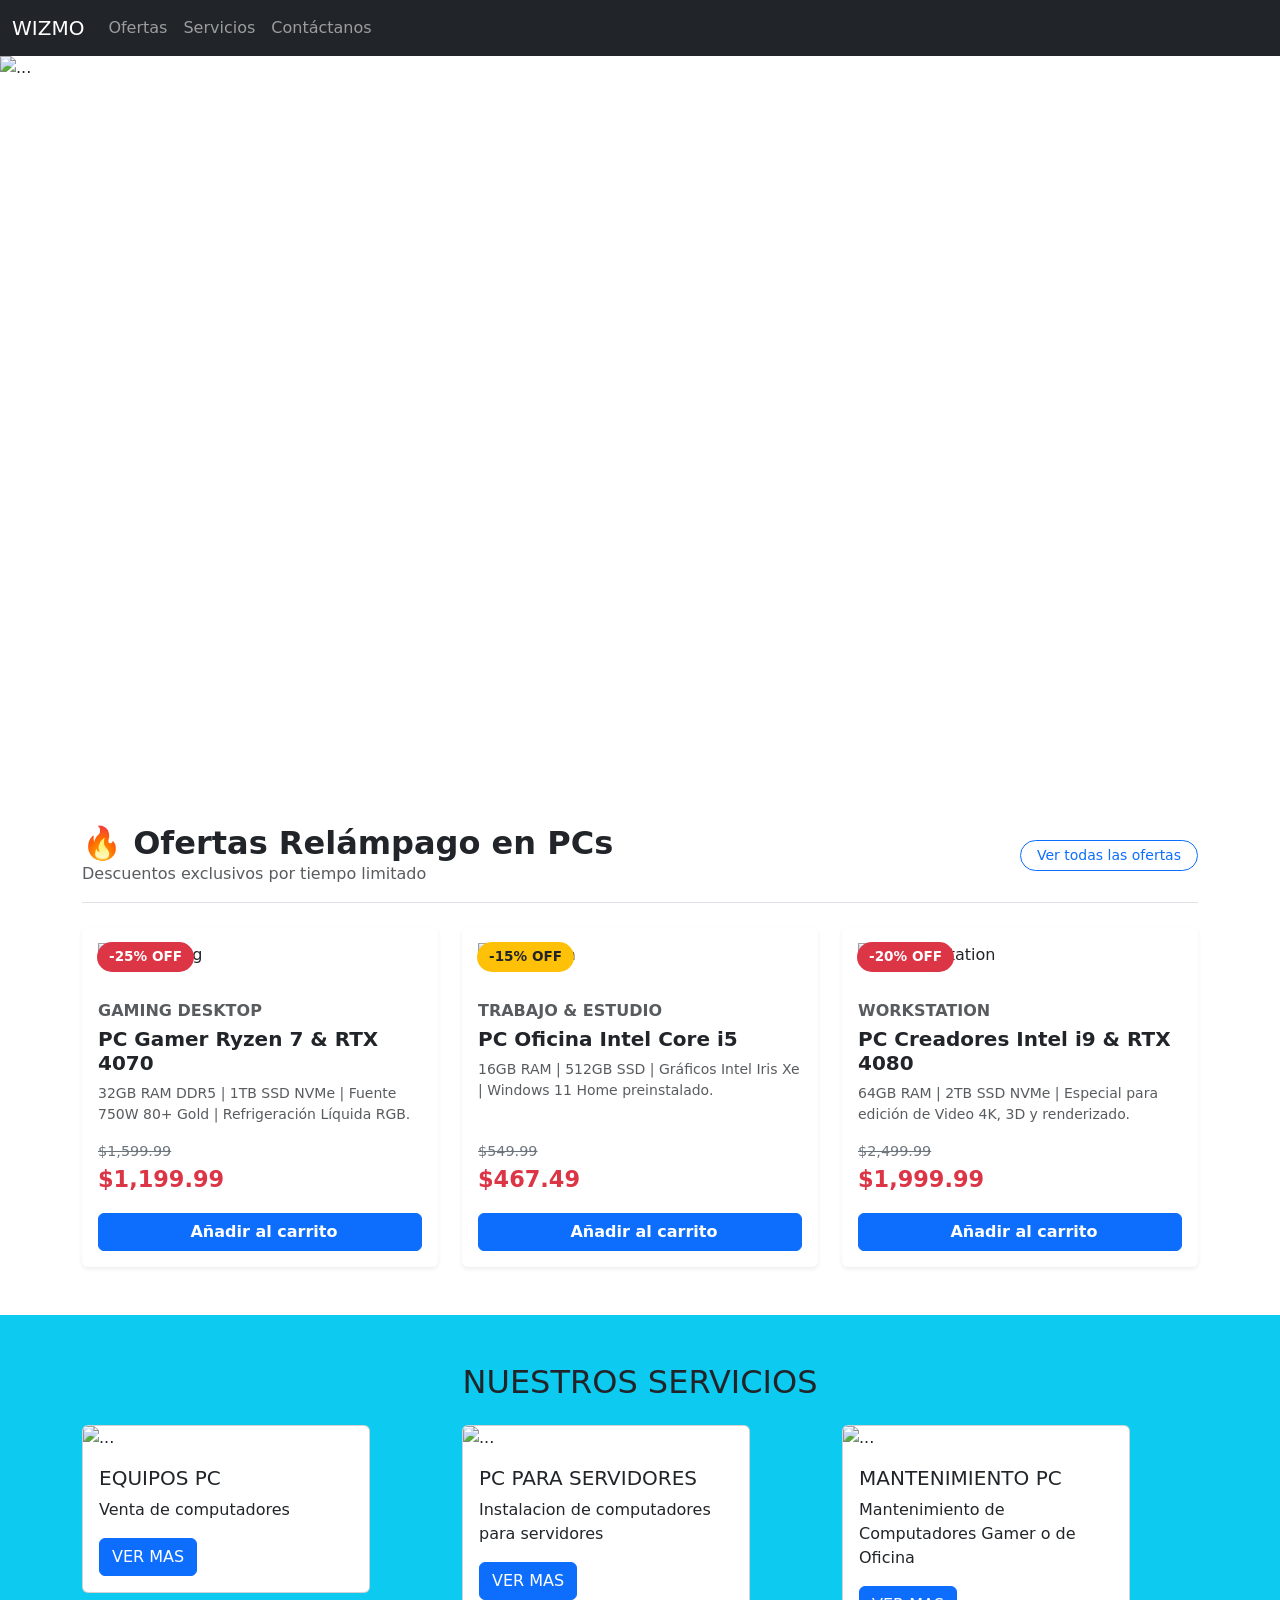
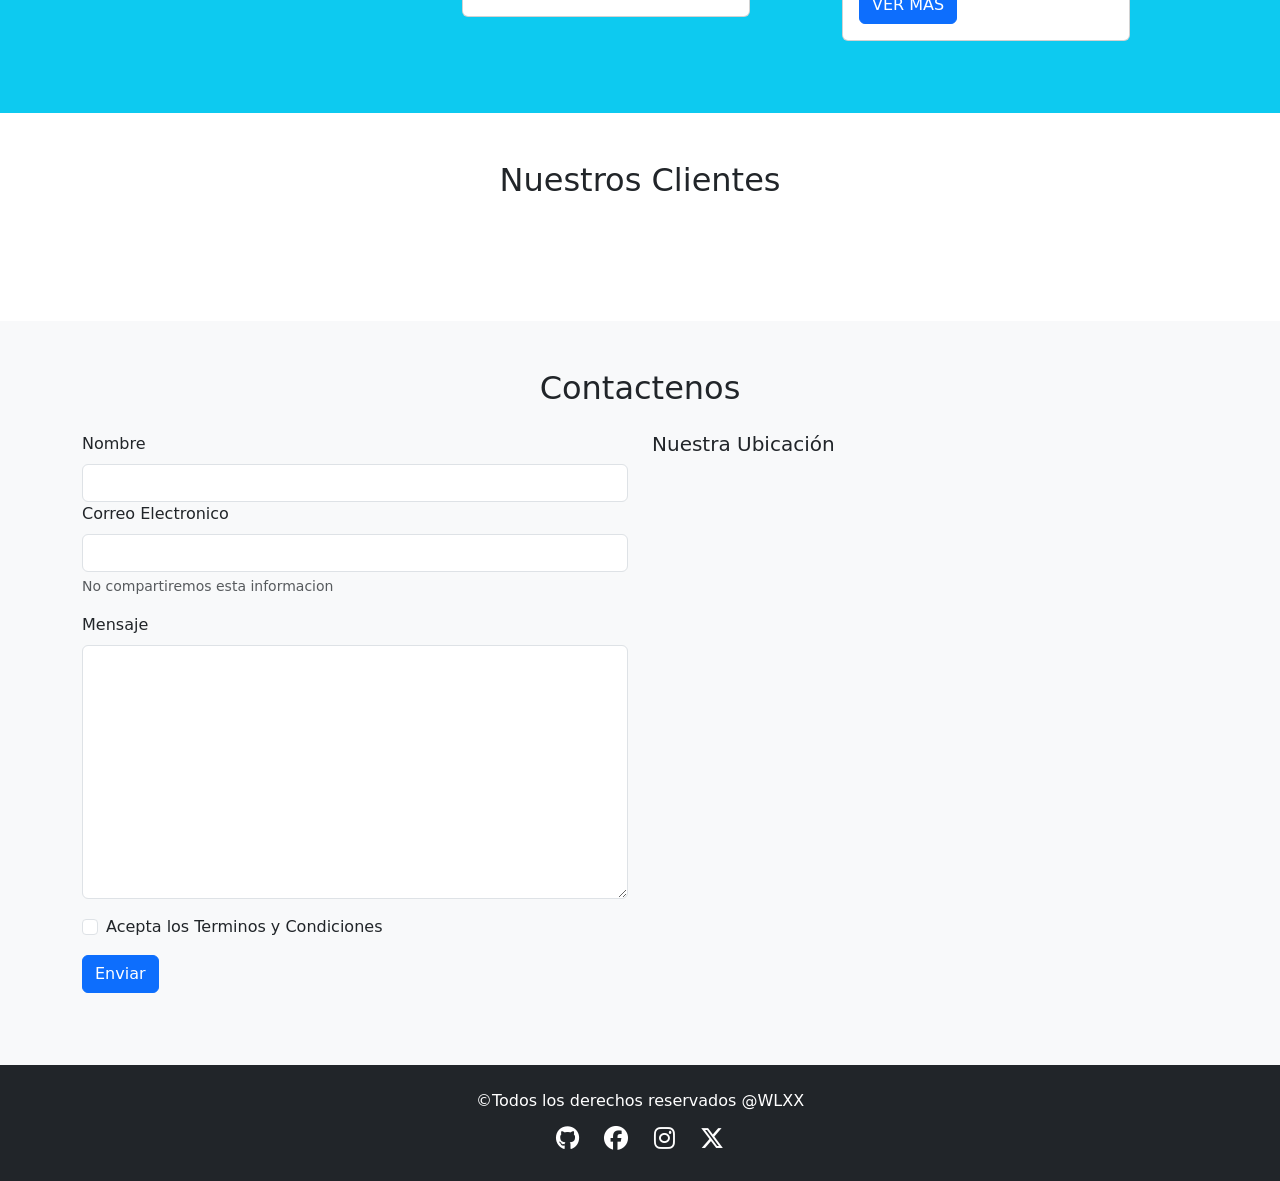
==== index.html @ afa762e8 "Add files via upload" ====
<!DOCTYPE html>
<html lang="en">
<head>
    <meta charset="UTF-8">
    <meta name="viewport" content="width=device-width, initial-scale=1.0">
    <title>WIZMO</title>
    <!-- link bootstrap css -->
    <link href="https://cdn.jsdelivr.net/npm/bootstrap@5.0.2/dist/css/bootstrap.min.css" rel="stylesheet" integrity="sha384-EVSTQN3/azprG1Anm3QDgpJLIm9Nao0Yz1ztcQTwFspd3yD65VohhpuuCOmLASjC" crossorigin="anonymous">
    <!-- Link CSS -->
    <link rel="stylesheet" href="./static/css/boots.css">
    <!-- Link FontAwesome -->
    <link rel="stylesheet" href="https://cdnjs.cloudflare.com/ajax/libs/font-awesome/6.4.2/css/all.min.css" />
</head>
<body>
<nav class="navbar navbar-expand-lg navbar-dark bg-dark fixed-top">
    <div class="container-fluid">
        <a class="navbar-brand" href="#">WIZMO</a>

        <button class="navbar-toggler" type="button"
            data-bs-toggle="collapse"
            data-bs-target="#navbarSupportedContent"
            aria-controls="navbarSupportedContent"
            aria-expanded="false"
            aria-label="Abrir navegación">
            <span class="navbar-toggler-icon"></span>
        </button>

        <div class="collapse navbar-collapse" id="navbarSupportedContent">
            <ul class="navbar-nav me-auto mb-2 mb-lg-0">
                <li class="nav-item">
                    <a class="nav-link" href="#ofertas">Ofertas</a>
                </li>

                <li class="nav-item">
                    <a class="nav-link" href="#servicios">Servicios</a>
                </li>
                
                <li class="nav-item">
                    <a class="nav-link" href="#contacto">Contáctanos</a>
                </li>

            </ul>
        </div>
    </div>
</nav>
<!-- Carrousel SLIDE -->
<div id="carouselExampleIndicators" class="carousel slide" data-bs-ride="carousel">
<div class="carousel-indicators">
    <button type="button" data-bs-target="#carouselExampleIndicators" data-bs-slide-to="0" class="active" aria-current="true" aria-label="Slide 1"></button>
    <button type="button" data-bs-target="#carouselExampleIndicators" data-bs-slide-to="1" aria-label="Slide 2"></button>
    <button type="button" data-bs-target="#carouselExampleIndicators" data-bs-slide-to="2" aria-label="Slide 3"></button>
</div>
<div class="carousel-inner">
    <div class="carousel-item active">
    <img src="https://lookaside.fbsbx.com/catalog_manager/media/?image_id=1017419747172240" class="d-block w-100" alt="...">
    </div>
    <div class="carousel-item">
    <img src="https://media.revistagq.com/photos/68ccdd485150a22f33deb318/1:1/w_3024,h_3024,c_limit/IMG_3142.jpeg" class="d-block w-100" alt="...">
    </div>
    <div class="carousel-item">
    <img src="https://media.gq.com.mx/photos/6793d06a218f0277cc823224/1:1/w_2000,h_2000,c_limit/Tesla_Model_Y.jpg" class="d-block w-100" alt="...">
    </div>
</div>
<button class="carousel-control-prev" type="button" data-bs-target="#carouselExampleIndicators" data-bs-slide="prev">
    <span class="carousel-control-prev-icon" aria-hidden="true"></span>
    <span class="visually-hidden">Previous</span>
</button>
<button class="carousel-control-next" type="button" data-bs-target="#carouselExampleIndicators" data-bs-slide="next">
    <span class="carousel-control-next-icon" aria-hidden="true"></span>
    <span class="visually-hidden">Next</span>
</button>
</div>
<!-- Ofertas -->
<div class="container my-5" id=”ofertas”>
    <!-- Encabezado de la Sección -->
    <div class="d-flex justify-content-between align-items-center mb-4 border-bottom pb-3">
        <div>
            <h2 class="fw-bold mb-0 text-dark">🔥 Ofertas Relámpago en PCs</h2>
            <p class="text-muted mb-0">Descuentos exclusivos por tiempo limitado</p>
        </div>
        <a href="" class="btn btn-outline-primary btn-sm rounded-pill px-3">Ver todas las ofertas</a>
    </div>


    <!-- Rejilla de Cards -->
    <div class="row row-cols-1 row-cols-md-2 row-cols-lg-3 g-4" id="ofertas">
        
        <!-- Tarjeta 1: PC Gaming -->
        <div class="col">
            <div class="card h-100 border-0 shadow-sm card-oferta">
                <!-- Badge de Descuento -->
                <span class="badge bg-danger badge-descuento rounded-pill">-25% OFF</span>
                <!-- Imagen del Producto -->
                <img src="https://assets.jumpseller.com/store/compuelite/themes/552300/settings/0534b2554610b4360ca5/PC-GAMER-CLIO-P1-Mesh-Compuelite-ML.png?1766002365" class="card-img-top p-3 rounded-4" alt="PC Gaming">
                <!-- Cuerpo de la Tarjeta -->
                <div class="card-body d-flex flex-column">
                    <span class="text-uppercase text-muted fs-7 fw-bold mb-1">Gaming Desktop</span>
                    <h5 class="card-title fw-bold text-dark mb-2">PC Gamer Ryzen 7 & RTX 4070</h5>
                    <!-- Especificaciones cortas -->
                    <p class="card-text text-muted small flex-grow-1">
                        32GB RAM DDR5 | 1TB SSD NVMe | Fuente 750W 80+ Gold | Refrigeración Líquida RGB.
                    </p>
                    <!-- Precios -->
                    <div class="mb-3">
                        <span class="precio-anterior d-block">$1,599.99</span>
                        <span class="precio-actual">$1,199.99</span>
                    </div>
                    <!-- Botón de Acción -->
                    <button class="btn btn-primary w-100 fw-bold d-flex align-items-center justify-content-center gap-2">
                        <i class="bi bi-cart-plus"></i> Añadir al carrito
                    </button>
                </div>
            </div>
        </div>

        <!-- Tarjeta 2: PC Oficina -->
        <div class="col">
            <div class="card h-100 border-0 shadow-sm card-oferta">
                <span class="badge bg-warning text-dark badge-descuento rounded-pill">-15% OFF</span>
                <img src="https://encrypted-tbn0.gstatic.com/images?q=tbn:ANd9GcSV-N9hoGPFBVLxPjdljMHj4BR6JIm4dGapHeVJ9uaiVg89ahylqZt_WBg&s=10" class="card-img-top p-3 rounded-4" alt="PC Oficina">
                <div class="card-body d-flex flex-column">
                    <span class="text-uppercase text-muted fs-7 fw-bold mb-1">Trabajo & Estudio</span>
                    <h5 class="card-title fw-bold text-dark mb-2">PC Oficina Intel Core i5</h5>
                    <p class="card-text text-muted small flex-grow-1">
                        16GB RAM | 512GB SSD | Gráficos Intel Iris Xe | Windows 11 Home preinstalado.
                    </p>
                    <div class="mb-3">
                        <span class="precio-anterior d-block">$549.99</span>
                        <span class="precio-actual">$467.49</span>
                    </div>
                    <button class="btn btn-primary w-100 fw-bold d-flex align-items-center justify-content-center gap-2">
                        <i class="bi bi-cart-plus"></i> Añadir al carrito
                    </button>
                </div>
            </div>
        </div>


        <!-- Tarjeta 3: PC Diseño/Creadores -->
        <div class="col">
            <div class="card h-100 border-0 shadow-sm card-oferta">
                <span class="badge bg-danger badge-descuento rounded-pill">-20% OFF</span>
                <img src="https://encrypted-tbn0.gstatic.com/images?q=tbn:ANd9GcREdVPyh3LgqtWf6bo30vKQF3mhna2fJM19K8mw1tX36D5GtTO3Map8s4AO&s=10" class="card-img-top p-3 rounded-4" alt="PC Workstation">
                <div class="card-body d-flex flex-column">
                    <span class="text-uppercase text-muted fs-7 fw-bold mb-1">Workstation</span>
                    <h5 class="card-title fw-bold text-dark mb-2">PC Creadores Intel i9 & RTX 4080</h5>
                    <p class="card-text text-muted small flex-grow-1">
                        64GB RAM | 2TB SSD NVMe | Especial para edición de Video 4K, 3D y renderizado.
                    </p>
                    <div class="mb-3">
                        <span class="precio-anterior d-block">$2,499.99</span>
                        <span class="precio-actual">$1,999.99</span>
                    </div>
                    <button class="btn btn-primary w-100 fw-bold d-flex align-items-center justify-content-center gap-2">
                        <i class="bi bi-cart-plus"></i> Añadir al carrito
                    </button>
                </div>
            </div>
        </div>


    </div>
</div>

<!-- Tarjetas de info -->
<section id="servicios" class="py-5 bg-info">
    <div class="container">
        <h2 class="text-center mb-4">NUESTROS SERVICIOS</h2>
        <div class="row">
            <div class="col-md-4 mb-4">
                <div class="card" style="width: 18rem;">
<img src="https://i.ytimg.com/vi/AHyvoTwLFGU/maxresdefault.jpg" class="card-img-top" alt="...">
<div class="card-body">
    <h5 class="card-title">EQUIPOS PC</h5>
    <p class="card-text">Venta de computadores</p>
    <a href="#servicios" class="btn btn-primary">VER MAS</a>
</div>
</div>
            </div>
            <div class="col-md-4 mb-4">
                <div class="card" style="width: 18rem;">
<img src="https://encrypted-tbn0.gstatic.com/images?q=tbn:ANd9GcRhfUkRSqbElsB2lYGz_9zUZPpLKxBICO8pp35T9K1jCeWxK1H1qC2_TEo&s=10" class="card-img-top" alt="...">
<div class="card-body">
    <h5 class="card-title">PC PARA SERVIDORES</h5>
    <p class="card-text">Instalacion de computadores para servidores</p>
    <a href="#" class="btn btn-primary">VER MAS</a>
</div>
</div>
            </div>
            <div class="col-md-4 mb-4">
                <div class="card" style="width: 18rem;">
<img src="https://img.magnific.com/foto-gratis/necesito-arreglar-joven-usando-destornillador-mirar-dentro-computadora-cpu-rota-antes-repararla-tienda_662251-115.jpg?semt=ais_hybrid&w=740&q=80" class="card-img-top" alt="...">
<div class="card-body">
    <h5 class="card-title">MANTENIMIENTO PC</h5>
    <p class="card-text">Mantenimiento de Computadores Gamer o de Oficina</p>
    <a href="#" class="btn btn-primary">VER MAS</a>
</div>
</div>
            </div>
        </div>
    </div>
</section>
<!-- SECCION DE MARCA -->
<section class="bg-white py-5">
    <div class="container">
        <h2 class="text-center mb-4">Nuestros Clientes</h2>
        <div class="marquee">
            <div class="marquee-content d-flex align-items-center">
                <img src="https://encrypted-tbn0.gstatic.com/images?q=tbn:ANd9GcQLo2RlU9ByUP27-rlUVNVNFl4QfL1ArK4oZdR0Ghz3wp_azWOjlyez0WY&s=10" alt="" class="mx-4" height="50px"></img>
                <img src="https://encrypted-tbn0.gstatic.com/images?q=tbn:ANd9GcRZemBf1Bnba_4W4B-OiMpVwzIfCMmIKz-UsA-kVDCgMXQqRsKhqiY3nfLa&s=10" alt="" class="mx-4" height="50px"></img>
                <img src="https://colnodo.apc.org/apc-aa-files/29c29af13929998ee0f5911a7598fd58/27.png" alt="" class="mx-4" height="50px"></img>
                <img src="https://yt3.googleusercontent.com/lGolkVwfeyWWpyvb7Ljry29P5CFeYkNEp5EbO2PluoHVlJpVJ-n8UHidF6O0ubhJuqqImFzKHqA=s900-c-k-c0x00ffffff-no-rj" alt="" class="mx-4" height="50px"></img>
                <img src="https://redunete.net/home/wp-content/uploads/2024/10/Logo-U-Sabana-1.jpeg" alt="" class="mx-4" height="50px"></img>
                <!-- SEGUNDO BLOQUE DE LOGOS -->
                <img src="https://encrypted-tbn0.gstatic.com/images?q=tbn:ANd9GcQLo2RlU9ByUP27-rlUVNVNFl4QfL1ArK4oZdR0Ghz3wp_azWOjlyez0WY&s=10" alt="" class="mx-4" height="50px"></img>
                <img src="https://encrypted-tbn0.gstatic.com/images?q=tbn:ANd9GcRZemBf1Bnba_4W4B-OiMpVwzIfCMmIKz-UsA-kVDCgMXQqRsKhqiY3nfLa&s=10" alt="" class="mx-4" height="50px"></img>
                <img src="https://colnodo.apc.org/apc-aa-files/29c29af13929998ee0f5911a7598fd58/27.png" alt="" class="mx-4" height="50px"></img>
                <img src="https://yt3.googleusercontent.com/lGolkVwfeyWWpyvb7Ljry29P5CFeYkNEp5EbO2PluoHVlJpVJ-n8UHidF6O0ubhJuqqImFzKHqA=s900-c-k-c0x00ffffff-no-rj" alt="" class="mx-4" height="50px"></img>
                <img src="https://redunete.net/home/wp-content/uploads/2024/10/Logo-U-Sabana-1.jpeg" alt="" class="mx-4" height="50px"></img>
            </div>
        </div>
    </div>
</section>
<!-- SECCION DE MAPA Y FORMULARIO DE CONTACTO -->
<section id="contacto" class="bg-light py-5" id="#cuenta">
    <div class="container">
        <h2 class="text-center mb-4">Contactenos</h2>
        <div class="row">
            <div class="col-md-6 mb-4">
                <form>
                <div class="mb-3">
                    <label for="" class="form-label">Nombre</label>
                    <input type="text" name="" id="" class="form-control" requierd>
                    <label for="exampleInputEmail1" class="form-label">Correo Electronico</label>
                    <input type="email" class="form-control" id="exampleInputEmail1" aria-describedby="emailHelp" required>
                    <div id="emailHelp" class="form-text">No compartiremos esta informacion</div>
                </div>
                <div class="mb-3">
                    <label for="exampleInputPassword1" class="form-label">Mensaje</label>
                    <textarea name="" id="" rows="10" class="form-control" required="required">

                    </textarea>
                </div>
                <div class="mb-3 form-check">
                    <input type="checkbox" class="form-check-input" id="exampleCheck1" required>
                    <label class="form-check-label" for="exampleCheck1">Acepta los Terminos y Condiciones</label>
                </div>
                <button type="submit" class="btn btn-primary">Enviar</button>
                </form>

            </div>
            <!-- seccion de mapa -->
            <div class="col-md-6">
                <h5 class="mb-3">Nuestra Ubicación</h5>
                <iframe src="https://www.google.com/maps/embed?pb=!1m18!1m12!1m3!1d1849.0488185597426!2d-80.18582263241464!3d25.776508326944594!2m3!1f0!2f0!3f0!3m2!1i1024!2i768!4f13.1!3m3!1m2!1s0x88d9b4206f1f80d9%3A0x87962a8eb8223143!2sBayside%20Marketplace!5e0!3m2!1ses!2sco!4v1791043540292!5m2!1ses!2sco" width="600" height="450" style="border:0;" allowfullscreen="" loading="lazy" referrerpolicy="strict-origin-when-cross-origin"></iframe>
            </div>
        </div>
    </div>
</section>
<!-- SECCION DE FOOTER Y REDES SOCIALES -->
<footer class="bg-dark text-white text-center py-4">
    <p class="mb-2">&copy;Todos los derechos reservados @WLXX</p>
    <div class="social-icons">
        <a href="https://github.com/" target="_blank"><i class="fa-brands fa-github"></i></a>
        <a href="https://www.facebook.com/?locale=es_LA" target="_blank"><i class="fa-brands fa-facebook"></i></a>
        <a href="https://www.instagram.com/" target="_blank"><i class="fa-brands fa-instagram"></i></a>
        <a href="https://x.com/?lang=es" target="_blank"><i class="fa-brands fa-x-twitter"></i></a>
    </div>
</footer>


<!-- Bootstrap JS -->
<script src="https://cdn.jsdelivr.net/npm/bootstrap@5.0.2/dist/js/bootstrap.bundle.min.js" integrity="sha384-MrcW6ZMFYlzcLA8Nl+NtUVF0sA7MsXsP1UyJoMp4YLEuNSfAP+JcXn/tWtIaxVXM" crossorigin="anonymous"></script>
</body>
</html>
---- static/css/boots.css ----
body {
    padding-top: 56px;
}
.carousel-item img {
    height: 500px;
    object-fit: cover;
}
.social-icons a {
    color: white;
    margin: 0 10px;
    font-size: 1.5rem;
}
.testimonial {
    background-color: #f8f9fa;
    padding: 30px;
    border-radius: 10px;
    margin-bottom: 20px;
}
iframe {
    width: 100%;
    border: 0;
    height: 350px;
}
.marquee {
  overflow: hidden;
  position: relative;
}
.marquee-content {
  display: flex;
  animation: marquee 30s linear infinite;
}
.marquee-content img {
  max-height: 50px;
  object-fit: contain;
}

@keyframes marquee {
  0% {
    transform: translateX(0%);
  }
  100% {
    transform: translateX(-50%);
  }
}
/* Esta regla de CSS se utiliza para modificar tamaño imágenes en contenedor section  */
.carousel-inner .carousel-item img{
    height: 80vh;
    width: 90vw;
}

/* Estilos personalizados para mejorar el diseño */
        .card-oferta {
            transition: transform 0.3s ease, box-shadow 0.3s ease;
            position: relative;
        }
        .card-oferta:hover {
            transform: translateY(-5px);
            box-shadow: 0 10px 20px rgba(0,0,0,0.15) !important;
        }
        .badge-descuento {
            position: absolute;
            top: 15px;
            left: 15px;
            z-index: 10;
            padding: 8px 12px;
            font-size: 0.85rem;
            font-weight: bold;
        }
        .precio-anterior {
            text-decoration: line-through;
            color: #6c757d;
            font-size: 0.9rem;
        }
        .precio-actual {
            color: #dc3545;
            font-weight: bold;
            font-size: 1.4rem;
        }
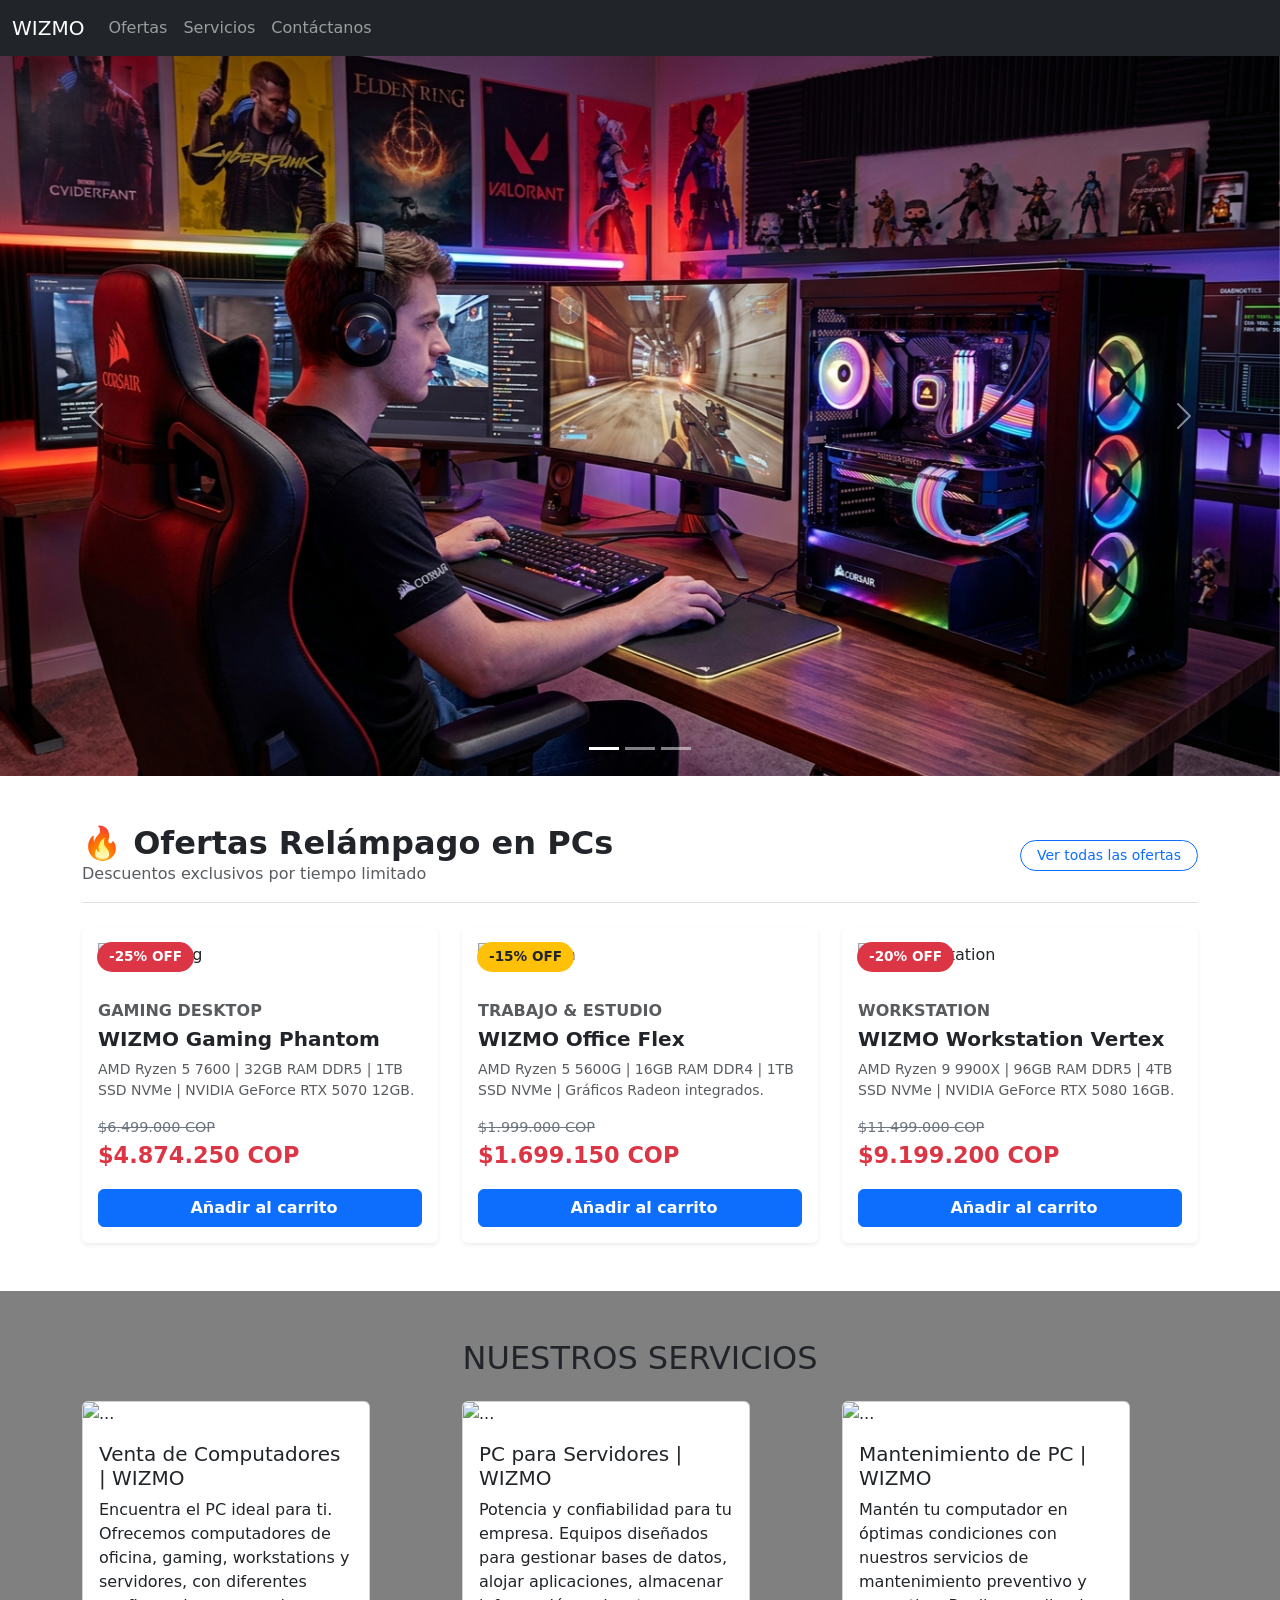
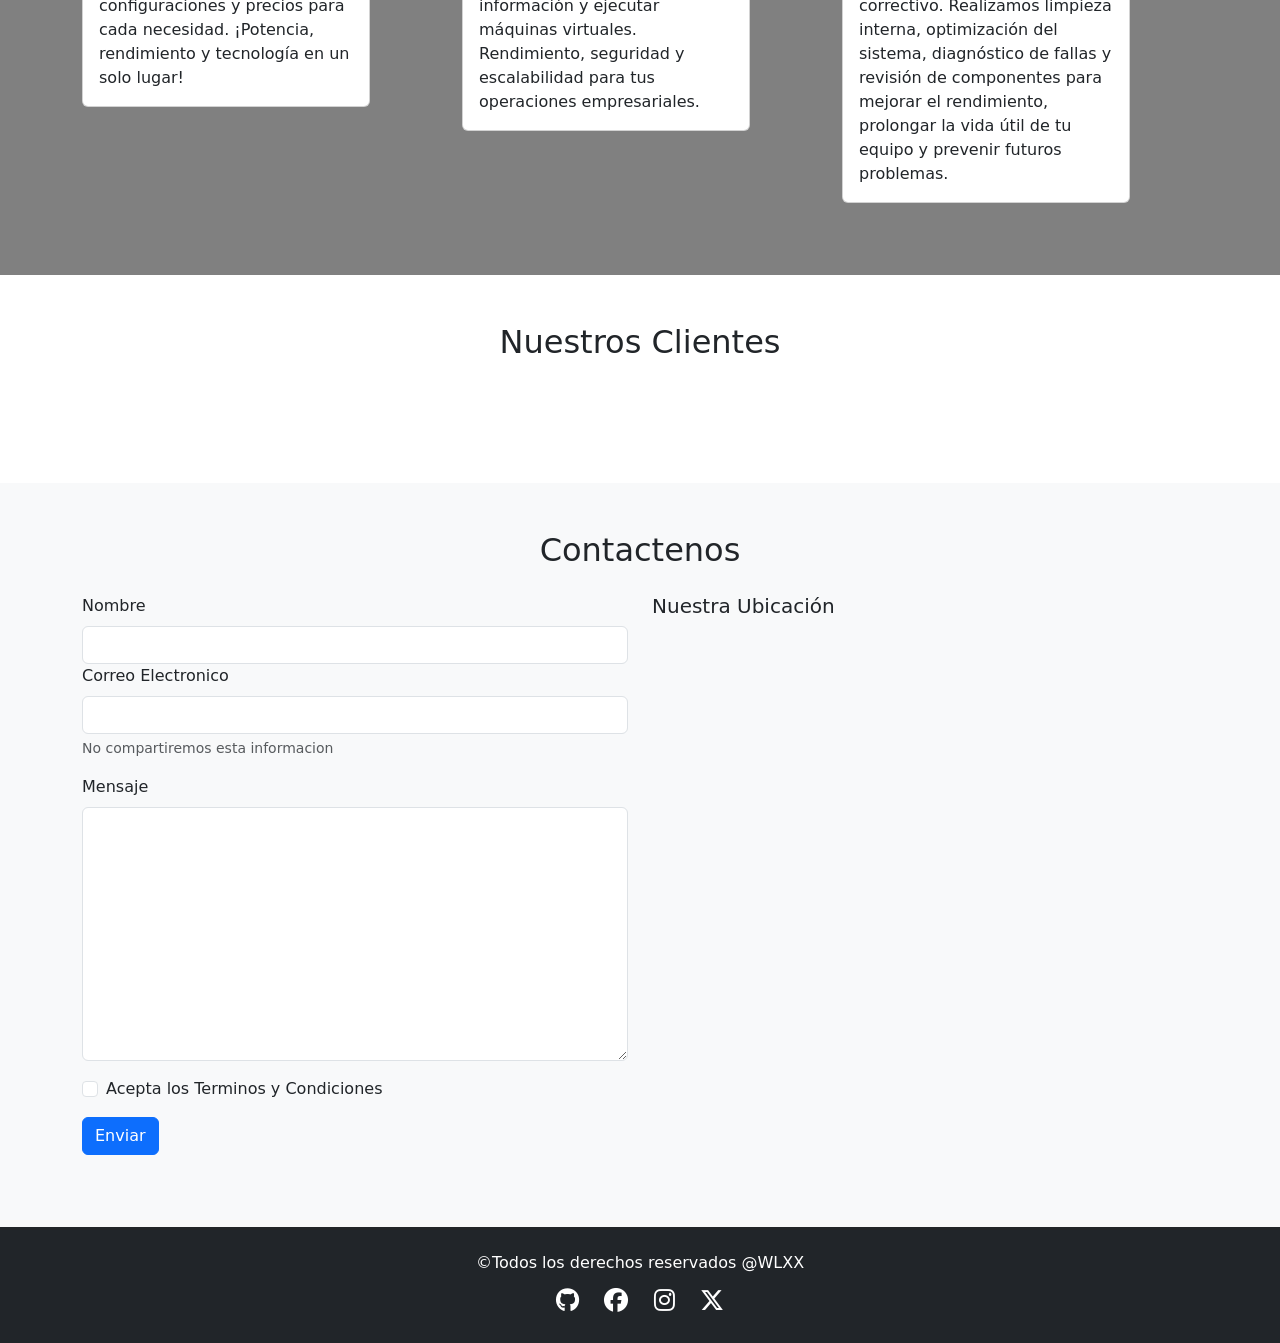
==== commit 1669eaa2: "Add files via upload" ====
--- a/index.html
+++ b/index.html
@@ -1,17 +1,22 @@
+
 <!DOCTYPE html>
 <html lang="en">
 <head>
     <meta charset="UTF-8">
     <meta name="viewport" content="width=device-width, initial-scale=1.0">
     <title>WIZMO</title>
+
     <!-- link bootstrap css -->
     <link href="https://cdn.jsdelivr.net/npm/bootstrap@5.0.2/dist/css/bootstrap.min.css" rel="stylesheet" integrity="sha384-EVSTQN3/azprG1Anm3QDgpJLIm9Nao0Yz1ztcQTwFspd3yD65VohhpuuCOmLASjC" crossorigin="anonymous">
+
     <!-- Link CSS -->
     <link rel="stylesheet" href="./static/css/boots.css">
+
     <!-- Link FontAwesome -->
     <link rel="stylesheet" href="https://cdnjs.cloudflare.com/ajax/libs/font-awesome/6.4.2/css/all.min.css" />
 </head>
 <body>
+
 <nav class="navbar navbar-expand-lg navbar-dark bg-dark fixed-top">
     <div class="container-fluid">
         <a class="navbar-brand" href="#">WIZMO</a>
@@ -34,78 +39,83 @@
                 <li class="nav-item">
                     <a class="nav-link" href="#servicios">Servicios</a>
                 </li>
-                
+
                 <li class="nav-item">
                     <a class="nav-link" href="#contacto">Contáctanos</a>
                 </li>
-
             </ul>
         </div>
     </div>
 </nav>
+
 <!-- Carrousel SLIDE -->
 <div id="carouselExampleIndicators" class="carousel slide" data-bs-ride="carousel">
-<div class="carousel-indicators">
-    <button type="button" data-bs-target="#carouselExampleIndicators" data-bs-slide-to="0" class="active" aria-current="true" aria-label="Slide 1"></button>
-    <button type="button" data-bs-target="#carouselExampleIndicators" data-bs-slide-to="1" aria-label="Slide 2"></button>
-    <button type="button" data-bs-target="#carouselExampleIndicators" data-bs-slide-to="2" aria-label="Slide 3"></button>
+    <div class="carousel-indicators">
+        <button type="button" data-bs-target="#carouselExampleIndicators" data-bs-slide-to="0" class="active" aria-current="true" aria-label="Slide 1"></button>
+        <button type="button" data-bs-target="#carouselExampleIndicators" data-bs-slide-to="1" aria-label="Slide 2"></button>
+        <button type="button" data-bs-target="#carouselExampleIndicators" data-bs-slide-to="2" aria-label="Slide 3"></button>
+    </div>
+
+    <div class="carousel-inner">
+        <div class="carousel-item active">
+            <img src="./static/img/Gemini_Generated_Image_9w3np29w3np29w3n.jpg" class="d-block w-100" alt="...">
+        </div>
+
+        <div class="carousel-item">
+            <img src="./static/img/Gemini_Generated_Image_alhp1malhp1malhp.jpg" class="d-block w-100" alt="...">
+        </div>
+
+        <div class="carousel-item">
+            <img src="./static/img/Gemini_Generated_Image_jlkqrojlkqrojlkq.jpg" class="d-block w-100" alt="...">
+        </div>
+    </div>
+
+    <button class="carousel-control-prev" type="button" data-bs-target="#carouselExampleIndicators" data-bs-slide="prev">
+        <span class="carousel-control-prev-icon" aria-hidden="true"></span>
+        <span class="visually-hidden">Previous</span>
+    </button>
+
+    <button class="carousel-control-next" type="button" data-bs-target="#carouselExampleIndicators" data-bs-slide="next">
+        <span class="carousel-control-next-icon" aria-hidden="true"></span>
+        <span class="visually-hidden">Next</span>
+    </button>
 </div>
-<div class="carousel-inner">
-    <div class="carousel-item active">
-    <img src="https://lookaside.fbsbx.com/catalog_manager/media/?image_id=1017419747172240" class="d-block w-100" alt="...">
-    </div>
-    <div class="carousel-item">
-    <img src="https://media.revistagq.com/photos/68ccdd485150a22f33deb318/1:1/w_3024,h_3024,c_limit/IMG_3142.jpeg" class="d-block w-100" alt="...">
-    </div>
-    <div class="carousel-item">
-    <img src="https://media.gq.com.mx/photos/6793d06a218f0277cc823224/1:1/w_2000,h_2000,c_limit/Tesla_Model_Y.jpg" class="d-block w-100" alt="...">
-    </div>
-</div>
-<button class="carousel-control-prev" type="button" data-bs-target="#carouselExampleIndicators" data-bs-slide="prev">
-    <span class="carousel-control-prev-icon" aria-hidden="true"></span>
-    <span class="visually-hidden">Previous</span>
-</button>
-<button class="carousel-control-next" type="button" data-bs-target="#carouselExampleIndicators" data-bs-slide="next">
-    <span class="carousel-control-next-icon" aria-hidden="true"></span>
-    <span class="visually-hidden">Next</span>
-</button>
-</div>
+
 <!-- Ofertas -->
-<div class="container my-5" id=”ofertas”>
+<div class="container my-5" id="ofertas">
     <!-- Encabezado de la Sección -->
     <div class="d-flex justify-content-between align-items-center mb-4 border-bottom pb-3">
         <div>
             <h2 class="fw-bold mb-0 text-dark">🔥 Ofertas Relámpago en PCs</h2>
             <p class="text-muted mb-0">Descuentos exclusivos por tiempo limitado</p>
         </div>
-        <a href="" class="btn btn-outline-primary btn-sm rounded-pill px-3">Ver todas las ofertas</a>
-    </div>
-
+
+        <a href="./ofertas.html" class="btn btn-outline-primary btn-sm rounded-pill px-3">Ver todas las ofertas</a>
+    </div>
 
     <!-- Rejilla de Cards -->
-    <div class="row row-cols-1 row-cols-md-2 row-cols-lg-3 g-4" id="ofertas">
-        
+    <div class="row row-cols-1 row-cols-md-2 row-cols-lg-3 g-4">
+
         <!-- Tarjeta 1: PC Gaming -->
         <div class="col">
             <div class="card h-100 border-0 shadow-sm card-oferta">
-                <!-- Badge de Descuento -->
                 <span class="badge bg-danger badge-descuento rounded-pill">-25% OFF</span>
-                <!-- Imagen del Producto -->
+
                 <img src="https://assets.jumpseller.com/store/compuelite/themes/552300/settings/0534b2554610b4360ca5/PC-GAMER-CLIO-P1-Mesh-Compuelite-ML.png?1766002365" class="card-img-top p-3 rounded-4" alt="PC Gaming">
-                <!-- Cuerpo de la Tarjeta -->
+
                 <div class="card-body d-flex flex-column">
                     <span class="text-uppercase text-muted fs-7 fw-bold mb-1">Gaming Desktop</span>
-                    <h5 class="card-title fw-bold text-dark mb-2">PC Gamer Ryzen 7 & RTX 4070</h5>
-                    <!-- Especificaciones cortas -->
+                    <h5 class="card-title fw-bold text-dark mb-2">WIZMO Gaming Phantom</h5>
+
                     <p class="card-text text-muted small flex-grow-1">
-                        32GB RAM DDR5 | 1TB SSD NVMe | Fuente 750W 80+ Gold | Refrigeración Líquida RGB.
+                        AMD Ryzen 5 7600 | 32GB RAM DDR5 | 1TB SSD NVMe | NVIDIA GeForce RTX 5070 12GB.
                     </p>
-                    <!-- Precios -->
-                    <div class="mb-3">
-                        <span class="precio-anterior d-block">$1,599.99</span>
-                        <span class="precio-actual">$1,199.99</span>
-                    </div>
-                    <!-- Botón de Acción -->
+
+                    <div class="mb-3">
+                        <span class="precio-anterior d-block">$6.499.000 COP</span>
+                        <span class="precio-actual">$4.874.250 COP</span>
+                    </div>
+
                     <button class="btn btn-primary w-100 fw-bold d-flex align-items-center justify-content-center gap-2">
                         <i class="bi bi-cart-plus"></i> Añadir al carrito
                     </button>
@@ -117,40 +127,49 @@
         <div class="col">
             <div class="card h-100 border-0 shadow-sm card-oferta">
                 <span class="badge bg-warning text-dark badge-descuento rounded-pill">-15% OFF</span>
+
                 <img src="https://encrypted-tbn0.gstatic.com/images?q=tbn:ANd9GcSV-N9hoGPFBVLxPjdljMHj4BR6JIm4dGapHeVJ9uaiVg89ahylqZt_WBg&s=10" class="card-img-top p-3 rounded-4" alt="PC Oficina">
+
                 <div class="card-body d-flex flex-column">
-                    <span class="text-uppercase text-muted fs-7 fw-bold mb-1">Trabajo & Estudio</span>
-                    <h5 class="card-title fw-bold text-dark mb-2">PC Oficina Intel Core i5</h5>
+                    <span class="text-uppercase text-muted fs-7 fw-bold mb-1">Trabajo &amp; Estudio</span>
+                    <h5 class="card-title fw-bold text-dark mb-2">WIZMO Office Flex</h5>
+
                     <p class="card-text text-muted small flex-grow-1">
-                        16GB RAM | 512GB SSD | Gráficos Intel Iris Xe | Windows 11 Home preinstalado.
+                        AMD Ryzen 5 5600G | 16GB RAM DDR4 | 1TB SSD NVMe | Gráficos Radeon integrados.
                     </p>
-                    <div class="mb-3">
-                        <span class="precio-anterior d-block">$549.99</span>
-                        <span class="precio-actual">$467.49</span>
-                    </div>
+
+                    <div class="mb-3">
+                        <span class="precio-anterior d-block">$1.999.000 COP</span>
+                        <span class="precio-actual">$1.699.150 COP</span>
+                    </div>
+
                     <button class="btn btn-primary w-100 fw-bold d-flex align-items-center justify-content-center gap-2">
                         <i class="bi bi-cart-plus"></i> Añadir al carrito
                     </button>
                 </div>
             </div>
         </div>
-
 
         <!-- Tarjeta 3: PC Diseño/Creadores -->
         <div class="col">
             <div class="card h-100 border-0 shadow-sm card-oferta">
                 <span class="badge bg-danger badge-descuento rounded-pill">-20% OFF</span>
+
                 <img src="https://encrypted-tbn0.gstatic.com/images?q=tbn:ANd9GcREdVPyh3LgqtWf6bo30vKQF3mhna2fJM19K8mw1tX36D5GtTO3Map8s4AO&s=10" class="card-img-top p-3 rounded-4" alt="PC Workstation">
+
                 <div class="card-body d-flex flex-column">
                     <span class="text-uppercase text-muted fs-7 fw-bold mb-1">Workstation</span>
-                    <h5 class="card-title fw-bold text-dark mb-2">PC Creadores Intel i9 & RTX 4080</h5>
+                    <h5 class="card-title fw-bold text-dark mb-2">WIZMO Workstation Vertex</h5>
+
                     <p class="card-text text-muted small flex-grow-1">
-                        64GB RAM | 2TB SSD NVMe | Especial para edición de Video 4K, 3D y renderizado.
+                        AMD Ryzen 9 9900X | 96GB RAM DDR5 | 4TB SSD NVMe | NVIDIA GeForce RTX 5080 16GB.
                     </p>
-                    <div class="mb-3">
-                        <span class="precio-anterior d-block">$2,499.99</span>
-                        <span class="precio-actual">$1,999.99</span>
-                    </div>
+
+                    <div class="mb-3">
+                        <span class="precio-anterior d-block">$11.499.000 COP</span>
+                        <span class="precio-actual">$9.199.200 COP</span>
+                    </div>
+
                     <button class="btn btn-primary w-100 fw-bold d-flex align-items-center justify-content-center gap-2">
                         <i class="bi bi-cart-plus"></i> Añadir al carrito
                     </button>
@@ -158,108 +177,138 @@
             </div>
         </div>
 
-
     </div>
 </div>
 
 <!-- Tarjetas de info -->
-<section id="servicios" class="py-5 bg-info">
+<section id="servicios" class="py-5" style="background-color: #808080;">
     <div class="container">
         <h2 class="text-center mb-4">NUESTROS SERVICIOS</h2>
+
         <div class="row">
             <div class="col-md-4 mb-4">
                 <div class="card" style="width: 18rem;">
-<img src="https://i.ytimg.com/vi/AHyvoTwLFGU/maxresdefault.jpg" class="card-img-top" alt="...">
-<div class="card-body">
-    <h5 class="card-title">EQUIPOS PC</h5>
-    <p class="card-text">Venta de computadores</p>
-    <a href="#servicios" class="btn btn-primary">VER MAS</a>
-</div>
-</div>
-            </div>
+                    <img src="https://i.ytimg.com/vi/AHyvoTwLFGU/maxresdefault.jpg" class="card-img-top" alt="...">
+                    <div class="card-body">
+                        <h5 class="card-title">Venta de Computadores | WIZMO</h5>
+                        <p class="card-text">Encuentra el PC ideal para ti. Ofrecemos computadores de oficina, gaming, workstations y servidores, con diferentes configuraciones y precios para cada necesidad. ¡Potencia, rendimiento y tecnología en un solo lugar!</p>
+                    </div>
+                </div>
+            </div>
+
             <div class="col-md-4 mb-4">
                 <div class="card" style="width: 18rem;">
-<img src="https://encrypted-tbn0.gstatic.com/images?q=tbn:ANd9GcRhfUkRSqbElsB2lYGz_9zUZPpLKxBICO8pp35T9K1jCeWxK1H1qC2_TEo&s=10" class="card-img-top" alt="...">
-<div class="card-body">
-    <h5 class="card-title">PC PARA SERVIDORES</h5>
-    <p class="card-text">Instalacion de computadores para servidores</p>
-    <a href="#" class="btn btn-primary">VER MAS</a>
-</div>
-</div>
-            </div>
+                    <img src="https://encrypted-tbn0.gstatic.com/images?q=tbn:ANd9GcRhfUkRSqbElsB2lYGz_9zUZPpLKxBICO8pp35T9K1jCeWxK1H1qC2_TEo&s=10" class="card-img-top" alt="...">
+                    <div class="card-body">
+                        <h5 class="card-title">PC para Servidores | WIZMO</h5>
+                        <p class="card-text">Potencia y confiabilidad para tu empresa. Equipos diseñados para gestionar bases de datos, alojar aplicaciones, almacenar información y ejecutar máquinas virtuales. Rendimiento, seguridad y escalabilidad para tus operaciones empresariales.</p>
+                    </div>
+                </div>
+            </div>
+
             <div class="col-md-4 mb-4">
                 <div class="card" style="width: 18rem;">
-<img src="https://img.magnific.com/foto-gratis/necesito-arreglar-joven-usando-destornillador-mirar-dentro-computadora-cpu-rota-antes-repararla-tienda_662251-115.jpg?semt=ais_hybrid&w=740&q=80" class="card-img-top" alt="...">
-<div class="card-body">
-    <h5 class="card-title">MANTENIMIENTO PC</h5>
-    <p class="card-text">Mantenimiento de Computadores Gamer o de Oficina</p>
-    <a href="#" class="btn btn-primary">VER MAS</a>
-</div>
-</div>
+                    <img src="https://img.magnific.com/foto-gratis/necesito-arreglar-joven-usando-destornillador-mirar-dentro-computadora-cpu-rota-antes-repararla-tienda_662251-115.jpg?semt=ais_hybrid&w=740&q=80" class="card-img-top" alt="...">
+                    <div class="card-body">
+                        <h5 class="card-title">Mantenimiento de PC | WIZMO</h5>
+                        <p class="card-text">Mantén tu computador en óptimas condiciones con nuestros servicios de mantenimiento preventivo y correctivo. Realizamos limpieza interna, optimización del sistema, diagnóstico de fallas y revisión de componentes para mejorar el rendimiento, prolongar la vida útil de tu equipo y prevenir futuros problemas.</p>
+                    </div>
+                </div>
             </div>
         </div>
     </div>
 </section>
+
 <!-- SECCION DE MARCA -->
 <section class="bg-white py-5">
     <div class="container">
         <h2 class="text-center mb-4">Nuestros Clientes</h2>
+
         <div class="marquee">
             <div class="marquee-content d-flex align-items-center">
-                <img src="https://encrypted-tbn0.gstatic.com/images?q=tbn:ANd9GcQLo2RlU9ByUP27-rlUVNVNFl4QfL1ArK4oZdR0Ghz3wp_azWOjlyez0WY&s=10" alt="" class="mx-4" height="50px"></img>
-                <img src="https://encrypted-tbn0.gstatic.com/images?q=tbn:ANd9GcRZemBf1Bnba_4W4B-OiMpVwzIfCMmIKz-UsA-kVDCgMXQqRsKhqiY3nfLa&s=10" alt="" class="mx-4" height="50px"></img>
-                <img src="https://colnodo.apc.org/apc-aa-files/29c29af13929998ee0f5911a7598fd58/27.png" alt="" class="mx-4" height="50px"></img>
-                <img src="https://yt3.googleusercontent.com/lGolkVwfeyWWpyvb7Ljry29P5CFeYkNEp5EbO2PluoHVlJpVJ-n8UHidF6O0ubhJuqqImFzKHqA=s900-c-k-c0x00ffffff-no-rj" alt="" class="mx-4" height="50px"></img>
-                <img src="https://redunete.net/home/wp-content/uploads/2024/10/Logo-U-Sabana-1.jpeg" alt="" class="mx-4" height="50px"></img>
+                <img src="https://encrypted-tbn0.gstatic.com/images?q=tbn:ANd9GcQLo2RlU9ByUP27-rlUVNVNFl4QfL1ArK4oZdR0Ghz3wp_azWOjlyez0WY&s=10" alt="" class="mx-4" height="50px">
+                <img src="https://encrypted-tbn0.gstatic.com/images?q=tbn:ANd9GcRZemBf1Bnba_4W4B-OiMpVwzIfCMmIKz-UsA-kVDCgMXQqRsKhqiY3nfLa&s=10" alt="" class="mx-4" height="50px">
+                <img src="https://colnodo.apc.org/apc-aa-files/29c29af13929998ee0f5911a7598fd58/27.png" alt="" class="mx-4" height="50px">
+                <img src="https://yt3.googleusercontent.com/lGolkVwfeyWWpyvb7Ljry29P5CFeYkNEp5EbO2PluoHVlJpVJ-n8UHidF6O0ubhJuqqImFzKHqA=s900-c-k-c0x00ffffff-no-rj" alt="" class="mx-4" height="50px">
+                <img src="https://redunete.net/home/wp-content/uploads/2024/10/Logo-U-Sabana-1.jpeg" alt="" class="mx-4" height="50px">
+
                 <!-- SEGUNDO BLOQUE DE LOGOS -->
-                <img src="https://encrypted-tbn0.gstatic.com/images?q=tbn:ANd9GcQLo2RlU9ByUP27-rlUVNVNFl4QfL1ArK4oZdR0Ghz3wp_azWOjlyez0WY&s=10" alt="" class="mx-4" height="50px"></img>
-                <img src="https://encrypted-tbn0.gstatic.com/images?q=tbn:ANd9GcRZemBf1Bnba_4W4B-OiMpVwzIfCMmIKz-UsA-kVDCgMXQqRsKhqiY3nfLa&s=10" alt="" class="mx-4" height="50px"></img>
-                <img src="https://colnodo.apc.org/apc-aa-files/29c29af13929998ee0f5911a7598fd58/27.png" alt="" class="mx-4" height="50px"></img>
-                <img src="https://yt3.googleusercontent.com/lGolkVwfeyWWpyvb7Ljry29P5CFeYkNEp5EbO2PluoHVlJpVJ-n8UHidF6O0ubhJuqqImFzKHqA=s900-c-k-c0x00ffffff-no-rj" alt="" class="mx-4" height="50px"></img>
-                <img src="https://redunete.net/home/wp-content/uploads/2024/10/Logo-U-Sabana-1.jpeg" alt="" class="mx-4" height="50px"></img>
+                <img src="https://encrypted-tbn0.gstatic.com/images?q=tbn:ANd9GcQLo2RlU9ByUP27-rlUVNVNFl4QfL1ArK4oZdR0Ghz3wp_azWOjlyez0WY&s=10" alt="" class="mx-4" height="50px">
+                <img src="https://encrypted-tbn0.gstatic.com/images?q=tbn:ANd9GcRZemBf1Bnba_4W4B-OiMpVwzIfCMmIKz-UsA-kVDCgMXQqRsKhqiY3nfLa&s=10" alt="" class="mx-4" height="50px">
+                <img src="https://colnodo.apc.org/apc-aa-files/29c29af13929998ee0f5911a7598fd58/27.png" alt="" class="mx-4" height="50px">
+                <img src="https://yt3.googleusercontent.com/lGolkVwfeyWWpyvb7Ljry29P5CFeYkNEp5EbO2PluoHVlJpVJ-n8UHidF6O0ubhJuqqImFzKHqA=s900-c-k-c0x00ffffff-no-rj" alt="" class="mx-4" height="50px">
+                <img src="https://redunete.net/home/wp-content/uploads/2024/10/Logo-U-Sabana-1.jpeg" alt="" class="mx-4" height="50px">
+
+                <img src="https://encrypted-tbn0.gstatic.com/images?q=tbn:ANd9GcQLo2RlU9ByUP27-rlUVNVNFl4QfL1ArK4oZdR0Ghz3wp_azWOjlyez0WY&s=10" alt="" class="mx-4" height="50px">
+                <img src="https://encrypted-tbn0.gstatic.com/images?q=tbn:ANd9GcRZemBf1Bnba_4W4B-OiMpVwzIfCMmIKz-UsA-kVDCgMXQqRsKhqiY3nfLa&s=10" alt="" class="mx-4" height="50px">
+                <img src="https://colnodo.apc.org/apc-aa-files/29c29af13929998ee0f5911a7598fd58/27.png" alt="" class="mx-4" height="50px">
+                <img src="https://yt3.googleusercontent.com/lGolkVwfeyWWpyvb7Ljry29P5CFeYkNEp5EbO2PluoHVlJpVJ-n8UHidF6O0ubhJuqqImFzKHqA=s900-c-k-c0x00ffffff-no-rj" alt="" class="mx-4" height="50px">
+                <img src="https://redunete.net/home/wp-content/uploads/2024/10/Logo-U-Sabana-1.jpeg" alt="" class="mx-4" height="50px">
+
+                <!-- SEGUNDO BLOQUE DE LOGOS -->
+                <img src="https://encrypted-tbn0.gstatic.com/images?q=tbn:ANd9GcQLo2RlU9ByUP27-rlUVNVNFl4QfL1ArK4oZdR0Ghz3wp_azWOjlyez0WY&s=10" alt="" class="mx-4" height="50px">
+                <img src="https://encrypted-tbn0.gstatic.com/images?q=tbn:ANd9GcRZemBf1Bnba_4W4B-OiMpVwzIfCMmIKz-UsA-kVDCgMXQqRsKhqiY3nfLa&s=10" alt="" class="mx-4" height="50px">
+                <img src="https://colnodo.apc.org/apc-aa-files/29c29af13929998ee0f5911a7598fd58/27.png" alt="" class="mx-4" height="50px">
+                <img src="https://yt3.googleusercontent.com/lGolkVwfeyWWpyvb7Ljry29P5CFeYkNEp5EbO2PluoHVlJpVJ-n8UHidF6O0ubhJuqqImFzKHqA=s900-c-k-c0x00ffffff-no-rj" alt="" class="mx-4" height="50px">
+                <img src="https://redunete.net/home/wp-content/uploads/2024/10/Logo-U-Sabana-1.jpeg" alt="" class="mx-4" height="50px">
+
+                <img src="https://encrypted-tbn0.gstatic.com/images?q=tbn:ANd9GcQLo2RlU9ByUP27-rlUVNVNFl4QfL1ArK4oZdR0Ghz3wp_azWOjlyez0WY&s=10" alt="" class="mx-4" height="50px">
+                <img src="https://encrypted-tbn0.gstatic.com/images?q=tbn:ANd9GcRZemBf1Bnba_4W4B-OiMpVwzIfCMmIKz-UsA-kVDCgMXQqRsKhqiY3nfLa&s=10" alt="" class="mx-4" height="50px">
+                <img src="https://colnodo.apc.org/apc-aa-files/29c29af13929998ee0f5911a7598fd58/27.png" alt="" class="mx-4" height="50px">
+                <img src="https://yt3.googleusercontent.com/lGolkVwfeyWWpyvb7Ljry29P5CFeYkNEp5EbO2PluoHVlJpVJ-n8UHidF6O0ubhJuqqImFzKHqA=s900-c-k-c0x00ffffff-no-rj" alt="" class="mx-4" height="50px">
+                <img src="https://redunete.net/home/wp-content/uploads/2024/10/Logo-U-Sabana-1.jpeg" alt="" class="mx-4" height="50px">
             </div>
         </div>
     </div>
 </section>
+
 <!-- SECCION DE MAPA Y FORMULARIO DE CONTACTO -->
 <section id="contacto" class="bg-light py-5" id="#cuenta">
     <div class="container">
         <h2 class="text-center mb-4">Contactenos</h2>
+
         <div class="row">
             <div class="col-md-6 mb-4">
                 <form>
-                <div class="mb-3">
-                    <label for="" class="form-label">Nombre</label>
-                    <input type="text" name="" id="" class="form-control" requierd>
-                    <label for="exampleInputEmail1" class="form-label">Correo Electronico</label>
-                    <input type="email" class="form-control" id="exampleInputEmail1" aria-describedby="emailHelp" required>
-                    <div id="emailHelp" class="form-text">No compartiremos esta informacion</div>
-                </div>
-                <div class="mb-3">
-                    <label for="exampleInputPassword1" class="form-label">Mensaje</label>
-                    <textarea name="" id="" rows="10" class="form-control" required="required">
-
-                    </textarea>
-                </div>
-                <div class="mb-3 form-check">
-                    <input type="checkbox" class="form-check-input" id="exampleCheck1" required>
-                    <label class="form-check-label" for="exampleCheck1">Acepta los Terminos y Condiciones</label>
-                </div>
-                <button type="submit" class="btn btn-primary">Enviar</button>
+                    <div class="mb-3">
+                        <label for="" class="form-label">Nombre</label>
+                        <input type="text" name="" id="" class="form-control" requierd>
+
+                        <label for="exampleInputEmail1" class="form-label">Correo Electronico</label>
+                        <input type="email" class="form-control" id="exampleInputEmail1" aria-describedby="emailHelp" required>
+
+                        <div id="emailHelp" class="form-text">No compartiremos esta informacion</div>
+                    </div>
+
+                    <div class="mb-3">
+                        <label for="exampleInputPassword1" class="form-label">Mensaje</label>
+                        <textarea name="" id="" rows="10" class="form-control" required="required">
+
+                        </textarea>
+                    </div>
+
+                    <div class="mb-3 form-check">
+                        <input type="checkbox" class="form-check-input" id="exampleCheck1" required>
+                        <label class="form-check-label" for="exampleCheck1">Acepta los Terminos y Condiciones</label>
+                    </div>
+
+                    <button type="submit" class="btn btn-primary">Enviar</button>
                 </form>
-
-            </div>
+            </div>
+
             <!-- seccion de mapa -->
             <div class="col-md-6">
                 <h5 class="mb-3">Nuestra Ubicación</h5>
-                <iframe src="https://www.google.com/maps/embed?pb=!1m18!1m12!1m3!1d1849.0488185597426!2d-80.18582263241464!3d25.776508326944594!2m3!1f0!2f0!3f0!3m2!1i1024!2i768!4f13.1!3m3!1m2!1s0x88d9b4206f1f80d9%3A0x87962a8eb8223143!2sBayside%20Marketplace!5e0!3m2!1ses!2sco!4v1791043540292!5m2!1ses!2sco" width="600" height="450" style="border:0;" allowfullscreen="" loading="lazy" referrerpolicy="strict-origin-when-cross-origin"></iframe>
+                <iframe src="https://www.google.com/maps/embed?pb=!1m18!1m12!1m3!1d52483.555643566906!2d-74.1229345368287!3d4.647699426227712!2m3!1f0!2f0!3f0!3m2!1i1024!2i768!4f13.1!3m3!1m2!1s0x8e3f9b669726c3c1%3A0xd7a36eff95b7ec0d!2sNuestro%20Bogot%C3%A1%20Centro%20Comercial!5e0!3m2!1ses!2sco!4v1791657698116!5m2!1ses!2sco" width="600" height="450" style="border:0;" allowfullscreen="" loading="lazy" referrerpolicy="strict-origin-when-cross-origin"></iframe>
             </div>
         </div>
     </div>
 </section>
+
 <!-- SECCION DE FOOTER Y REDES SOCIALES -->
 <footer class="bg-dark text-white text-center py-4">
     <p class="mb-2">&copy;Todos los derechos reservados @WLXX</p>
+
     <div class="social-icons">
         <a href="https://github.com/" target="_blank"><i class="fa-brands fa-github"></i></a>
         <a href="https://www.facebook.com/?locale=es_LA" target="_blank"><i class="fa-brands fa-facebook"></i></a>
@@ -268,8 +317,8 @@
     </div>
 </footer>
 
-
 <!-- Bootstrap JS -->
 <script src="https://cdn.jsdelivr.net/npm/bootstrap@5.0.2/dist/js/bootstrap.bundle.min.js" integrity="sha384-MrcW6ZMFYlzcLA8Nl+NtUVF0sA7MsXsP1UyJoMp4YLEuNSfAP+JcXn/tWtIaxVXM" crossorigin="anonymous"></script>
+
 </body>
-</html>+</html>
